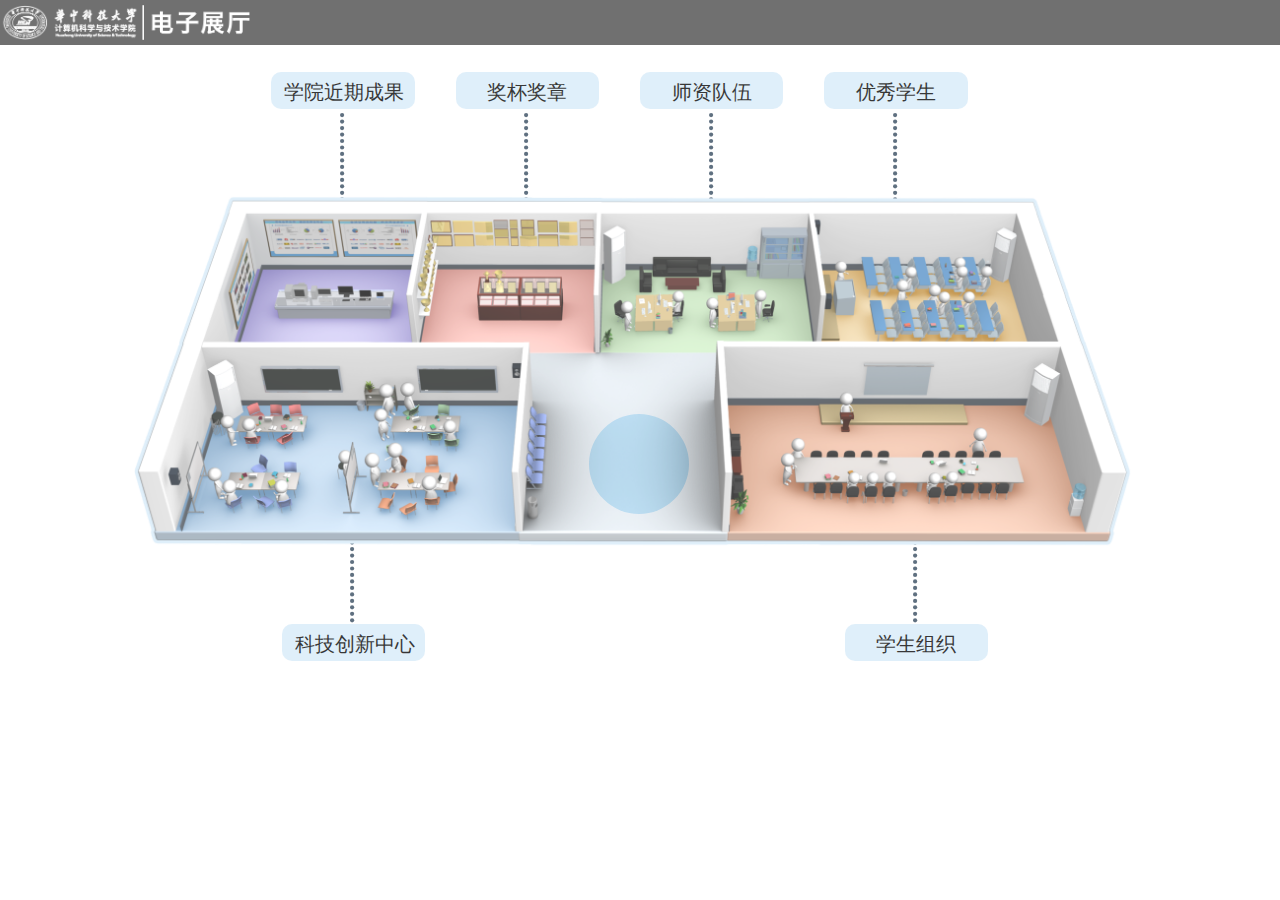
==== second.html @ 572fd602 "initial commit" ====
<!DOCTYPE html>
<html>
<head>
    <meta charset="utf-8" />
    <link rel="stylesheet" href="css/bootstrap.min.css">
    <link rel="stylesheet" href="css/font-awesome.min.css">
    <link rel="stylesheet" href="css/animate.min.css">
    <link rel="stylesheet" href="css/base.css">
    <link rel="stylesheet" href="css/content.css">
    <script type="text/javascript" src="js/jquery.js"></script>
    <script type="text/javascript" src="js/bootstrap.min.js"></script>
    <script type="text/javascript" src="js/modernizr.custom.02430.js"></script>
</head>
<body>
    <div class="loader-wrap">
        <div class="loader"></div>
    </div>
    <div class="main-wrap">
        <div class="top-header-2">
            <div class="logo-2">
                <a href="index.html"><img src="static/logo2.png"></a>
            </div>
        </div>
        <div class="rooms">
            <img class="rooms-bg" src="static/sec_bg.png">
            <a class="rooms-fg" id="fg-rd-1" href="rd-1"><img src="static/sec_fg_1.png"></a>
            <a class="rooms-fg" id="fg-rd-2" href="rd-2"><img src="static/sec_fg_2.png"></a>
            <a class="rooms-fg" id="fg-rd-3" href="rd-3"><img src="static/sec_fg_3.png"></a>
            <a class="rooms-fg" id="fg-rd-4" href="rd-4"><img src="static/sec_fg_4.png"></a>
            <a class="rooms-fg" id="fg-rd-5" href="rd-5"><img src="static/sec_fg_5.png"></a>
            <a class="rooms-fg" id="fg-rd-6" href="rd-6"><img src="static/sec_fg_6.png"></a>
            <a class="btn btn-up" id="btn-rd-1" href="rd-1">学院近期成果</a>
            <a class="btn btn-up" id="btn-rd-2" href="rd-2">奖杯奖章</a>
            <a class="btn btn-up" id="btn-rd-3" href="rd-3">师资队伍</a>
            <a class="btn btn-up" id="btn-rd-4" href="rd-4">优秀学生</a>
            <a class="btn btn-down" id="btn-rd-5" href="rd-5">科技创新中心</a>
            <a class="btn btn-down" id="btn-rd-6" href="rd-6">学生组织</a>
            <div class="third-wrap">
                <div class="third-back1"><a href="#"><i class="fa fa-arrow-circle-o-left fa-3x"></i></a></div>
                <div class="third-content">
                    <div class="tabs">
                        <ul class="tab-links">
                            <li class="active"><a href="#tab1">学生会</a></li>
                            <li><a href="#tab2">咨委会</a></li>
                            <li><a href="#tab3">党支部</a></li>
                        </ul>

                        <div class="tab-content">
                            <div id="tab1" class="tab active">
                                <a href="#"><img src="img/1-2.jpg" /><span>部门设置</span></a>
                                <a href="#"><img src="img/2.jpg" /><span>领导团体</span></a>
                                <a href="#"><img src="img/3.jpg" /><span>优秀个人</span></a>
                                <a href="#"><img src="img/4.jpg" /><span>优秀活动</span></a>
                                <a href="#"><img src="img/1-2.jpg" /><span>部门设置</span></a>
                                <a href="#"><img src="img/2.jpg" /><span>领导团体</span></a>
                                <div></div>
                            </div>
                        </div>
						<div class="page">
							<a href="#page-prev"><span>上一页</span></a>
							<a href="#page-1"><span>1</span></a>
							<span>...</span>
							<a href="#page-4"><span>4</span></a>
							<a href="#page-5"><span>5</span></a>
							<span>6</span>
							<a href="#page-7"><span>7</span></a>
							<a href="#page-8"><span>8</span></a>
							<span>...</span>
							<a href="#page-10"><span>10</span></a>
							<a href="#page-next"><span>下一页</span></a>
						</div>
                    </div>
                </div>
            </div>
        </div>
        <div class="clearfix"></div>
    </div>
    
    <script type="text/javascript">
        $(document).ready(function(){
			var pos="0000";		//模块号
			var id=0;			//图片id
			var img_num=0;		//图片数量
			var last=0;			//页码数
			var currentPage=0;	//当前页码号

			//var last;
			//var img_num;
            $('.rooms-fg').on('click', function(e) {
                var rdwrap = $('.third-wrap');
                if (!rdwrap.hasClass('divshow')) {
                    rdwrap.addClass('divshow');
                    rdwrap.fadeIn(200);
                }
                var curAttr = $(this).attr('href');
                $('#btn-' + curAttr).addClass('active').siblings('.btn').removeClass('active');
                e.preventDefault();
            });
            
            $('.btn').on('click', function(e) {
                var rdwrap = $('.third-wrap');
                if (!rdwrap.hasClass('divshow')) {
                    rdwrap.addClass('divshow');
                    rdwrap.fadeIn(200);
                }
                var curAttr = $(this).attr('href');
                $('#btn-' + curAttr).addClass('active').siblings('.btn').removeClass('active');
                e.preventDefault();
            });
            
            $('.third-back1 a').on('click', function(e){
				if(pos%10!=0){
					e.preventDefault();
					pos=pos.substr(0,2)+"00";
					show(pos);
				}else{
					$('.third-wrap').fadeOut(200).removeClass('divshow');
					$('.btn').removeClass('active');
					e.preventDefault();
				}
            });
            
            
            $('.tab').on('scroll', function(e){
                $(this).children('.page').css('bottom', 0);
            });
			
			$('div.rooms a.rooms-fg').click(clickout);
			$('div.rooms a.btn-up').click(clickout);
			$('div.rooms a.btn-down').click(clickout);
			
			function clickout(){
				var _id=$(this).attr('id').split('-')[2];
				pos=_id+"100"; 			//模块设置
				show(pos);
				
			};
			function show(ppos){
				$.post("php/structure.php",
				{
					pos:ppos
				},
				function(menus,status){
					if(status=="success"){
						var menu=menus.split('|');
						var mu;
						var html;
						var activeId;
						
						/***get active id****/
						if(ppos%100==0){
							activeId=ppos/100%10;
						}else{
							activeId=ppos%10;
						}
						
						/**show menus***/
						$('div.tabs ul.tab-links').empty();
						for(var i=0;i<menu.length;i++){
							mu=menu[i];
							if(mu[0]=='_'){
								mu=mu.substr(1);
								if(mu=="") break;
							}else{
								mu=mu.split('-')[0];
							}
							html='<li><a href="#" class="topmenu-'+(i+1)+'">'+mu+'</a></li>';
							$('div.tabs ul.tab-links').append(html);
						}
						$('div.tabs ul.tab-links li').removeClass('active');
						$('div.tabs ul.tab-links li').eq(activeId-1).addClass('active');
						
						/***设置菜单点击事件****/
						$('div.tabs ul.tab-links li a').on('click', function(e)  {
							e.preventDefault();
							var k=$(this).attr('class').substr(-1);
							if(ppos%100==0){
								pos=ppos[0]+k+"00";
							}else{
								pos=ppos.substr(0,3)+k;
							}
							show(pos);
						});
						
						/***active contents***/
						mu=menu[activeId-1];
						if(mu[0]=='_'){
							id=0;
							$.post('php/getImageNum.php',
							{
								pos:ppos
							},
							function(num,status){
								if(status=='success'){
									if(num=="") img_num=0;
									else img_num=parseInt(num);
									showPictures(ppos);
								}
							});
						}else{
							showSubmenu(mu,activeId);
						}
						
						/***页码初始化*****/
						showPages(ppos);
					}
				});
			};
			function showPictures(ppos){
				var content=$('div.tab-content div.active');
				var html;
				var length;
				content.removeClass('tab_menu');
				content.addClass('tab');
				content.empty();
				if(id<img_num-6){
					length=6;
				}else if(id<img_num){
					length=img_num-id;
				}else return;
				$.post('php/getTitle.php',
				{
					pos:ppos,
					id:id,
					length:length
				},
				function(title,status){
					if(status=="success"){
						var titles=title.split('|');
						content.empty();
						
						for(var i=0;i<titles.length;i++){
							html='<a href="#"><img src="php/getOneImage.php?pos='+ppos+'&&id='+(id+i)+'" /><span>'+titles[i]+'</span></a>';
							content.append(html);
						}
						id+=length;
					}
					
					/***点击事件绑定*****/
					content.find('a').off('click');
					content.find('a').on('click',function(e){
						e.preventDefault();
						var parameter=$(this).find('img').attr('src').split('?')[1];
						var image=$(this).find('img');
						var width=image[0].naturalWidth;
						var height=image[0].naturalHeight;
						if(width>height)
							window.location="./1.html?num="+img_num+"&&"+parameter;
						else
							window.location="./2.html?num="+img_num+"&&"+parameter;
					});
					
				});
			};
			function showSubmenu(menu,id){
				var mu=menu.split('-');
				var content=$('div.tab-content div.active');
				var html;
				content.removeClass('tab');
				content.addClass('tab_menu');
				content.empty();
				for(var i=1;i<mu.length;i++){
					if(mu[i][0]=="_"){
						mu[i]=mu[i].substr(1);
					}
					html='<a href="#"><img src="img/'+id+'-'+i+'.jpg" /><span>'+mu[i]+'</span></li>';
					content.append(html);
				}
				/***目录点击事件******/
				content.children().click(function(e){
					e.preventDefault();
					var k=$(this).children().attr('src').substr(-5,1);
					if(pos%100==0){
						pos=pos.substr(0,2)+k+'1';
					}else{
						return;
					}
					show(pos);
				});
				
			}
			
			function showPages(pos){
			$.post('php/pages.php',
			{
				pos:pos
			},function(num,status){
				if(status=="success"){
					last=Math.ceil(num/6);
					currentPage=1;
					var page=$('div.third-content div.tabs div.page');
					page.empty();
					var html;
					html='<a href="#page-prev"><span>上一页</span></a>';
					page.append(html);
					for(var i=1;i<4&&i<=last;i++){
						if(i==currentPage){
							html='<span>'+i+'</span>';
						}
						else {
						html='<a href="#page-'+i+'"><span>'+i+'</span></a>';
						}
						page.append(html);
					}
					if(last==4){
						html='<a href="#page-4"><span>4</span></a>';
						page.append(html);
					}else if(last>4){
						html='<span>...</span>';
						page.append(html);
						html='<a href="#page-'+last+'"><span>'+last+'</span></a>';
						page.append(html);
					}
					html='<a href="#page-next"><span>下一页</span></a>';
					page.append(html);
					
					page.find('a').off('click');
					page.find('a').on('click',pagesTransform);
				}
			});
		}
		
		function pagesTransform(e){
			e.preventDefault();
			
			var page=$('div.third-content div.tabs div.page');
			var attr = $(this).attr('href').split('-')[1];
			var start,end;
			var html;
			if(attr=="prev"){
				if(currentPage>1) currentPage-=1;
				else return;
			}else if(attr=="next"){
				if(currentPage<last) currentPage+=1;
				else return;
			}else{
				currentPage=parseInt(attr);
			}
			
			start=((currentPage-2)<1? 1 : currentPage-2);
			end=((currentPage+2)>last? last : currentPage+2);
			
			if(start==2) {
				start=1;
				end-=1;
			}
			if(end==last-1){
				start+=1;
				end=last;
			}
			
			page.empty();
			html='<a href="#page-prev"><span>上一页</span></a>';
			page.append(html);
			
			if(start!=1){
				html='<a href="#page-1"><span>1</span></a><span>...</span>';
				page.append(html);
			}
			for(var i=start;i<=end;i++){
				if(i==currentPage){
					html='<span>'+i+'</span>';
				}else {
					html='<a href="#page-'+i+'"><span>'+i+'</span></a>';
				}
				page.append(html);
			}
			
			if(end!=last){
				html='<span>...</span><a href="#page-'+last+'"><span>'+last+'</span></a>';
				page.append(html);
			}
			
			html='<a href="#page-next"><span>下一页</span></a>';
			page.append(html);
			page.find('a').off('click');
			page.find('a').on('click',pagesTransform);
			
			/***图片变化*****/
			id=(currentPage-1)*6;
			showPictures(pos);
		}
	});
		
		
		$('.page a').on('click', function(e){
			var attr = $(this).attr('href').split('-')[1];
			if (attr == 'prev') {

			} else if (attr == 'next') {

			} else {

			};
			
			e.preventDefault();
		});
		
		
		
        window.addEventListener('load', function(){
            console.log("Page Loaded!");
            $('.loader-wrap').fadeOut(1000);
            $('.rooms').addClass('animated zoomIn').one('webkitAnimationEnd mozAnimationEnd MSAnimationEnd oanimationend animationend', function(){
                    $('.rooms').removeClass('animated zoomIn');
            });
        });
    </script>
</body>
</html>
---- css/base.css ----
/* set box-sizing to border-box */
* {
    -webkit-box-sizing: border-box;
       -moz-box-sizing: border-box;
            box-sizing: border-box;
}
/* Set global font-family */
* {
    font-family: sans-serif;
}
/* set text-decoration of a */
a:link, a:hover, a:visited, a:active {
    text-decoration: none;
}
/* set the loader */
.loader-wrap {
    z-index: 9999;
    position: fixed;
    width: 100%;
    height: 100%;
    background-color: #ffffff;
}
.loader {
    width: 100px;
    height: 100px;
    position: fixed;
    top: 46%;
    left: 46%;
    border-radius: 50%;
    background-color: #30abf1;
    -webkit-animation: scaleout 1.0s infinite ease-in-out;
       -moz-animation: scaleout 1.0s infinite ease-in-out;
            animation: scaleout 1.0s infinite ease-in-out;
}
@-webkit-keyframes scaleout {
    0% { -webkit-transform: scale(0.0) }
    100% { 
        -webkit-transform: scale(1.0);
        opacity: 0;
    }
}
@-moz-keyframes scaleout {
    0% { -moz-transform: scale(0.0) }
    100% { 
        -moz-transform: scale(1.0);
        opacity: 0;
    }
}
@keyframes scaleout {
    0% { transform: scale(0.0) }
    100% { 
        transform: scale(1.0);
        opacity: 0;
    }
}

/* Top-header and logo */
.top-header-1 {
    position: absolute;
    z-index: 2;
    top: 0;
    left: 0;
}

.top-header-2 {
    position: relative;
    z-index: 2;
    width: 105%;
}

.top-header-2 {
    background-color: rgb(73, 73, 73);
}

.top-header-1 .logo-1 a {
    display: inline-block;
    line-height: 0px;
    font-size: 0px;
}
.top-header-2 .logo-2 a {
    display: inline-block;
    line-height: 0px;
    font-size: 0px;
}

.top-header-2 .logo-2 a {
    margin-top: 5px;
}

.top-header-1 .logo-1 img,
.top-header-2 .logo-2 img {
    vertical-align: bottom;
}

.logo-1 img {
    margin: 5px;
    height: 50px;
}
.logo-2 img {
    height: 35px;
}

/* Homepage Video */
.building {
    cursor: pointer;
}

img.building-title {
    display: block;
    position: relative;
    z-index: 2;
    width: 400px;
    margin: 0 auto;
    top: 100px;
    opacity: 0.9;
}

div.video-wrap { 
    position: relative;
    top: -160px;
}

.video-wrap .gif1,
.video-wrap .gif2 {
    display: block;
    position: absolute;
}

.video-wrap .gif1 {
    z-index: 1;
    margin-top: 4.5%;
}

/* 2nd Level */

img.rooms-bg {
    display: block;
    padding: 144px 0px 157px;
    width: 1010px;
}

.rooms-fg img{
    z-index: 1;
    opacity: 0;
    -webkit-transition: opacity 0.25s 0s;
       -moz-transition: opacity 0.25s 0s;
            transition: opacity 0.25s 0s;
}
.rooms-fg:hover img {
    opacity: 1;
}

.rooms {
    position: relative;
    margin: 0px auto;
    width: 1024px;
}

.rooms > a {
    display: block;
    position: absolute;
}
.rooms > a.btn {
    display: block;
    position: absolute;
    font-family: sans-serif;
    text-align: center;
    background-color: rgba(54, 156, 223, 0.2);
    color: #000000;
    width: 14%;
    height: 5.5%;
    font-size: 1.4em;
    border-radius: 10px;
    -webkit-transition: all 0.25s 0s;
       -moz-transition: all 0.25s 0s;
            transition: all 0.25s 0s;
}

.rooms > a.btn:hover,
.rooms > a.btn.active {
    background-color: rgba(54, 156, 223, 0.6);
    color: #f2faff;
}
.rooms > a.btn.btn-up:after {
    display: block;
    position: absolute;
    top: 40px;
    left: 20px;
    z-index: -1;
    width: 100px;
    height: 200px;
    content: url(../static/dots.svg);
}
.rooms > a.btn.btn-down:before {
    display: block;
    position: absolute;
    top: -91px;
    left: 20px;
    z-index: -1;
    width: 100px;
    height: 200px;
    content: url(../static/dots.svg);
}

#fg-rd-1 {
    top: 23.0%;
    left: 5.0%;
}

#fg-rd-2 {
    top: 23.1%;
    left: 27.1%;
}

#fg-rd-3 {
    top: 22.4%;
    left: 45.4%;
}

#fg-rd-4 {
    top: 22.5%;
    left: 65.8%;
}

#fg-rd-5 {
    top: 41.9%;
    left: 0.2%;
}

#fg-rd-6 {
    top: 44.2%;
    left: 57.0%;
}

#btn-rd-1 {
    top: 4%;
    left: 14%;
}

#btn-rd-2 {
    top: 4%;
    left: 32%;
}

#btn-rd-3 {
    top: 4%;
    left: 50%;
}

#btn-rd-4 {
    top: 4%;
    left: 68%;
}

#btn-rd-5 {
    bottom: 8%;
    left: 15%;
}

#btn-rd-6 {
    bottom: 8%;
    left: 70%;
}
.rooms-fg img {
/*    opacity: 1;*/
}
@media screen and (min-width: 1536px) {
    img.rooms-bg {
        display: block;
        padding: 144px 0px 157px;
        width: 1532px;
    }
    .rooms {
        position: relative;
        margin: 0px auto;
        width: 1532px;
    }
    #fg-rd-1 img {
        width: 381px;
    }
    #fg-rd-1 {
        top: 18.5%;
        left: 5.0%;
    }
    #fg-rd-2 img {
        width: 310px;
    }
    #fg-rd-2 {
        top: 18.6%;
        left: 27.5%;
    }
    #fg-rd-3 img {
        width: 358px;
    }
    #fg-rd-3 {
        top: 18.0%;
        left: 45.9%;
    }
    #fg-rd-4 img {
        width: 438px;
    }
    #fg-rd-4 {
        top: 18.1%;
        left: 66.7%;
    }
    #fg-rd-5 img {
        width: 624px;
    }
    #fg-rd-5 {
        top: 40.8%;
        left: 0.1%;
    }
    #fg-rd-6 img {
        width: 642px;
    }
    #fg-rd-6 {
        top: 43.8%;
        left: 57.8%;
    }
    .rooms > a.btn.btn-up:after {
        display: block;
        position: absolute;
        top: 51px;
        left: 56px;
        z-index: -1;
        width: 100px;
        height: 200px;
        content: url(../static/dots.svg);
    }
    .rooms > a.btn.btn-down:before {
        display: block;
        position: absolute;
        top: -93px;
        left: 56px;
        z-index: -1;
        width: 100px;
        height: 200px;
        content: url(../static/dots.svg);
    }
}
.third-wrap {
    position: absolute;
    display: none;
    z-index: 1;
    top: 13%;
    width: 100%;
    height: 70%;
    background-color: rgba(255, 255, 255, 0.8);
}
.third-content {
    position: absolute;
    z-index: 2;
    top: 0%;
    left: 5%;
    width: 89%;
    height: 100%;
    border-radius: 4px 4px 4px 4px;
    background-color: rgba(142, 210, 255, 0.67);
}
.third-back1 {
    position: absolute;
    z-index: 3;
    padding: 2px 6px;
    top: 0%;
    left: 0.5%;
}
.third-back1 > a {
    color: rgba(142, 210, 255, 1);
}
---- css/content.css ----
/* 3rd Level */

.tabs {
    width: 100%;
    height: 100%;
    display:inline-block;
}
 
.tab-links:after {
    display:block;
    clear:both;
    content:'';
}
    
ul.tab-links {
    margin-left: 0.5%;
    margin-bottom: 0;
    padding: 0px;
}

.tab-links li {
    margin: 6px 3px 0px 0px;
    float:left;
    list-style:none;
}

.tab-links a {
    padding:3px 15px;
    display:inline-block;
    border-radius: 5px 5px 0px 0px;
    background:rgba(125, 202, 255, 0.88);
    font-size:16px;
    font-weight:600;
    color:#4c4c4c;
    transition:all linear 0.15s;
}

.tab-links a:hover {
    background:#aaddff;
    text-decoration:none;
}

li.active a, li.active a:hover {
    background:rgba(245, 251, 255, 0.71);
    color:#4c4c4c;
}

/* 4th Level */
.tab-content {
    position: absolute;
    top: 7.2%;
    left: 0.5%;
    width: 99%;
    height: 86.8%;
    margin: 0px;
    border-radius: 0px 5px 5px 5px;
    background:rgba(245, 251, 255, 0.71);
}

.tab {
    position: absolute;
    top: 0;
    height: 100%;
    float: left;
    display:none;
    overflow: hidden;
}

.tab.active {
    display:block;
}

.tab-content .tab a{
    position: relative;
    display: inline-block;
    text-align: center;
    margin: 13px 67px 0px;
}

.tab-content .tab a img{
    width:160px;
    height:160px;
}

.tab-content .tab_menu a{
    position: relative;
    display: inline-block;
    text-align: center;
    margin: 92px 0px 0px 18px;
}

.tab-content .tab_menu a img{
    width:200px;
    height:200px;
}

.tab-content .tab_menu a span{
    display:block;
    font-family:"微软雅黑", sans-serif;
    margin-top:10px;
    font-size:20px;
    text-align:center;
    text-decoration: none;
    color:black;
}

.tab-content .tab a:hover img{
    opacity:0.8;
}

.tab-content .tab a span{
    display:block;
    font-family:"微软雅黑", sans-serif;
    font-size:18px;
    text-align:center;
    text-decoration: none;
    color:black;
}

.tab-content .tab a:hover span{
    color:rgba(5, 180, 255, 1);
}

.page {
    position: absolute;
    bottom: 2px;
    width: 100%;
    display: block;
    text-align: center;
}

.page span {
    display: inline-block;
    padding: 2px 8px;
}
.page a span,
.page a span:link, 
.page a span:hover, 
.page a span:visited, 
.page a span:active {
    text-decoration: underline;
}

.page span {
    display: inline-block;
    padding: 2px 4px;
}
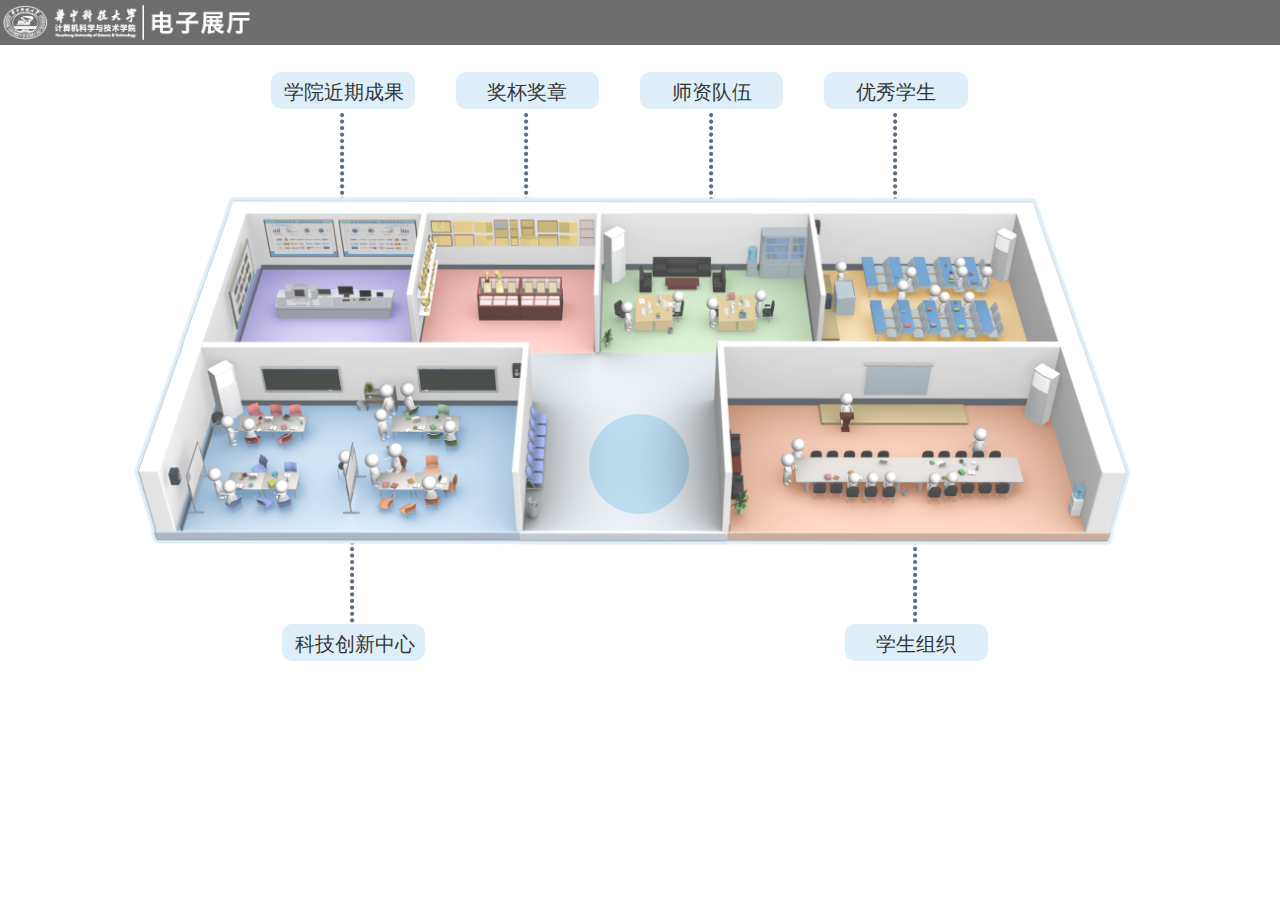
==== commit af62593a: "20150614_6" ====
--- a/second.html
+++ b/second.html
@@ -36,15 +36,15 @@
             <a class="btn btn-down" id="btn-rd-5" href="rd-5">科技创新中心</a>
             <a class="btn btn-down" id="btn-rd-6" href="rd-6">学生组织</a>
             <div class="third-wrap">
-                <div class="third-back1"><a href="#"><i class="fa fa-arrow-circle-o-left fa-3x"></i></a></div>
+                <div class="third-back1"><a></a><!--<a href="#"><i class="fa fa-arrow-circle-o-left fa-3x"></i></a>--></div>
+                <div class="third-close1"><a></a><!--<a href="#"><i class="fa fa-times fa-3x"></i></a>--></div>
                 <div class="third-content">
                     <div class="tabs">
                         <ul class="tab-links">
                             <li class="active"><a href="#tab1">学生会</a></li>
-                            <li><a href="#tab2">咨委会</a></li>
+                            <li><a href="#tab2">资委会</a></li>
                             <li><a href="#tab3">党支部</a></li>
                         </ul>
-
                         <div class="tab-content">
                             <div id="tab1" class="tab active">
                                 <a href="#"><img src="img/1-2.jpg" /><span>部门设置</span></a>
@@ -57,7 +57,8 @@
                             </div>
                         </div>
 						<div class="page">
-							<a href="#page-prev"><span>上一页</span></a>
+<!--							<a href="#page-prev"><span><i class="fa fa-arrow-left"></i></span></a>-->
+                            <a href="#page-prev"><span><img src="static/page_up.png"></span></a>
 							<a href="#page-1"><span>1</span></a>
 							<span>...</span>
 							<a href="#page-4"><span>4</span></a>
@@ -67,7 +68,8 @@
 							<a href="#page-8"><span>8</span></a>
 							<span>...</span>
 							<a href="#page-10"><span>10</span></a>
-							<a href="#page-next"><span>下一页</span></a>
+<!--							<a href="#page-next"><span><i class="fa fa-arrow-right"></i></span></a>-->
+                            <a href="#page-next"><span><img src="static/page_down.png"></span></a>
 						</div>
                     </div>
                 </div>
@@ -88,9 +90,19 @@
 			//var img_num;
             $('.rooms-fg').on('click', function(e) {
                 var rdwrap = $('.third-wrap');
+                var logo = $('.logo-2');
+                var imgbg = $('.rooms-bg');
+                var imgfg = $('.rooms-fg');
+                var btn = $('.btn');
                 if (!rdwrap.hasClass('divshow')) {
                     rdwrap.addClass('divshow');
-                    rdwrap.fadeIn(200);
+                    rdwrap.addClass('animated flipInY').css('display', 'block').one('webkitAnimationEnd mozAnimationEnd MSAnimationEnd oanimationend animationend', function(){
+                        rdwrap.removeClass('animated flipInY');
+                        logo.addClass('blur');
+                        imgbg.addClass('blur');
+                        imgfg.addClass('blur');
+                        btn.addClass('blur');
+                    });
                 }
                 var curAttr = $(this).attr('href');
                 $('#btn-' + curAttr).addClass('active').siblings('.btn').removeClass('active');
@@ -99,9 +111,19 @@
             
             $('.btn').on('click', function(e) {
                 var rdwrap = $('.third-wrap');
+                var logo = $('.logo-2');
+                var imgbg = $('.rooms-bg');
+                var imgfg = $('.rooms-fg');
+                var btn = $('.btn');
                 if (!rdwrap.hasClass('divshow')) {
                     rdwrap.addClass('divshow');
-                    rdwrap.fadeIn(200);
+                    rdwrap.addClass('animated flipInY').css('display', 'block').one('webkitAnimationEnd mozAnimationEnd MSAnimationEnd oanimationend animationend', function(){
+                        rdwrap.removeClass('animated flipInY');
+                        logo.addClass('blur');
+                        imgbg.addClass('blur');
+                        imgfg.addClass('blur');
+                        btn.addClass('blur');
+                    });
                 }
                 var curAttr = $(this).attr('href');
                 $('#btn-' + curAttr).addClass('active').siblings('.btn').removeClass('active');
@@ -114,10 +136,39 @@
 					pos=pos.substr(0,2)+"00";
 					show(pos);
 				}else{
-					$('.third-wrap').fadeOut(200).removeClass('divshow');
+                    var rdwrap = $('.third-wrap');
+                    var logo = $('.logo-2');
+                    var imgbg = $('.rooms-bg');
+                    var imgfg = $('.rooms-fg');
+                    var btn = $('.btn');
+                    rdwrap.removeClass('divshow');
+                    rdwrap.addClass('animated flipOutY').one('webkitAnimationEnd mozAnimationEnd MSAnimationEnd oanimationend animationend', function(){
+                        rdwrap.removeClass('animated flipOutY').css('display', 'none');
+                    });
+                    logo.removeClass('blur');
+                    imgbg.removeClass('blur');
+                    imgfg.removeClass('blur');
+                    btn.removeClass('blur');
 					$('.btn').removeClass('active');
 					e.preventDefault();
 				}
+            });
+            $('.third-close1 a').on('click', function(e){
+                var rdwrap = $('.third-wrap');
+                var logo = $('.logo-2');
+                var imgbg = $('.rooms-bg');
+                var imgfg = $('.rooms-fg');
+                var btn = $('.btn');
+                rdwrap.removeClass('divshow');
+                rdwrap.addClass('animated flipOutY').one('webkitAnimationEnd mozAnimationEnd MSAnimationEnd oanimationend animationend', function(){
+                    rdwrap.removeClass('animated flipOutY').css('display', 'none');
+                });
+                logo.removeClass('blur');
+                imgbg.removeClass('blur');
+                imgfg.removeClass('blur');
+                btn.removeClass('blur');
+                $('.btn').removeClass('active');
+                e.preventDefault();
             });
             
             
--- a/css/base.css
+++ b/css/base.css
@@ -339,31 +339,62 @@
     }
 }
 .third-wrap {
-    position: absolute;
+    position: fixed;
     display: none;
-    z-index: 1;
-    top: 13%;
-    width: 100%;
-    height: 70%;
-    background-color: rgba(255, 255, 255, 0.8);
-}
-.third-content {
-    position: absolute;
     z-index: 2;
     top: 0%;
-    left: 5%;
-    width: 89%;
+    left: 0%;
+    width: 100%;
+    height: 100%;
+    background-color: rgba(51,73,94,0.90);
+}
+.third-content {
+    position: absolute;
+    z-index: 2;
+    top: 0%;
+    left: 4%;
+    width: 92%;
     height: 100%;
     border-radius: 4px 4px 4px 4px;
-    background-color: rgba(142, 210, 255, 0.67);
 }
 .third-back1 {
     position: absolute;
     z-index: 3;
     padding: 2px 6px;
-    top: 0%;
-    left: 0.5%;
+    top: 3.6%;
+    left: 9%;
+}
+
+.third-back1 a:hover {
+    cursor: pointer;
 }
 .third-back1 > a {
-    color: rgba(142, 210, 255, 1);
-}
+    content: url(../static/left.png);
+    color: rgb(55, 74, 93);
+}
+
+.third-close1 {
+    position: absolute;
+    z-index: 3;
+    padding: 2px 6px;
+    top: 2%;
+    right: 1%;
+}
+.third-close1 a:hover {
+    cursor: pointer;
+}
+.third-close1 > a {
+    content: url(../static/close.png);
+    color: rgb(55, 74, 93);
+}
+
+.blur {	
+    filter: url(blur.svg#blur); /* FireFox, Chrome, Opera */
+    
+    -webkit-filter: blur(10px); /* Chrome, Opera */
+       -moz-filter: blur(10px);
+        -ms-filter: blur(10px);    
+            filter: blur(10px);
+    
+    filter: progid:DXImageTransform.Microsoft.Blur(PixelRadius=10, MakeShadow=false); /* IE6~IE9 */
+}--- a/css/content.css
+++ b/css/content.css
@@ -14,117 +14,140 @@
 }
     
 ul.tab-links {
-    margin-left: 0.5%;
-    margin-bottom: 0;
+    position: relative;
+    left: 6%;
+    margin: 2% 6.6% 0%;
     padding: 0px;
 }
 
 .tab-links li {
-    margin: 6px 3px 0px 0px;
     float:left;
     list-style:none;
 }
 
 .tab-links a {
-    padding:3px 15px;
-    display:inline-block;
-    border-radius: 5px 5px 0px 0px;
-    background:rgba(125, 202, 255, 0.88);
-    font-size:16px;
-    font-weight:600;
-    color:#4c4c4c;
-    transition:all linear 0.15s;
+    padding: 10px 15px;
+    display: inline-block;
+    border: 5px solid rgb(46, 62, 79) ;
+/*    border: 2px solid rgb(55, 74, 93);*/
+    font-size: 20px;
+    font-weight: bolder;
+    font-family:"微软雅黑", sans-serif;
+/*    color: rgb(55, 74, 93); */
+    color:  rgba(51,73,94,0.90);
+    background-color: rgb(216, 216, 216);
+    transition: all linear 0.15s;
 }
 
 .tab-links a:hover {
-    background:#aaddff;
-    text-decoration:none;
+    color: rgb(72, 192, 251);
+    text-decoration: none;
 }
 
 li.active a, li.active a:hover {
-    background:rgba(245, 251, 255, 0.71);
-    color:#4c4c4c;
+    color: rgb(72, 192, 251);
 }
-
 /* 4th Level */
 .tab-content {
     position: absolute;
-    top: 7.2%;
-    left: 0.5%;
-    width: 99%;
-    height: 86.8%;
+    top: 8%;
+    left: 1%;
+    width: 98%;
+    height: 86%;
     margin: 0px;
-    border-radius: 0px 5px 5px 5px;
-    background:rgba(245, 251, 255, 0.71);
+/*    border-radius: 5px 5px 5px 5px;*/
+/*    background:rgba(255, 255, 255, 0.2);*/
 }
 
 .tab {
-    position: absolute;
+    position: relative;
     top: 0;
+    width: 1000px;
+    margin: 0 auto;
     height: 100%;
-    float: left;
-    display:none;
+/*    float: left;*/
+    display: none;
     overflow: hidden;
 }
 
 .tab.active {
-    display:block;
+    display: block;
 }
 
 .tab-content .tab a{
     position: relative;
     display: inline-block;
     text-align: center;
-    margin: 13px 67px 0px;
+    margin: 5% 6% 0;
 }
 
 .tab-content .tab a img{
-    width:160px;
-    height:160px;
+    width: 200px;
+    height: 200px;
 }
 
 .tab-content .tab_menu a{
     position: relative;
     display: inline-block;
     text-align: center;
-    margin: 92px 0px 0px 18px;
+    margin: 14% 2% 0% 1%;
 }
 
 .tab-content .tab_menu a img{
-    width:200px;
-    height:200px;
+    width: 250px;
+    height: 250px;
 }
 
 .tab-content .tab_menu a span{
     display:block;
     font-family:"微软雅黑", sans-serif;
-    margin-top:10px;
-    font-size:20px;
+    font-size:25px;
+/*    font-weight: bold;*/
     text-align:center;
     text-decoration: none;
-    color:black;
+    color: rgb(216, 216, 216);
 }
 
 .tab-content .tab a:hover img{
     opacity:0.8;
 }
 
+.tab-content .tab_menu a:hover img{
+    opacity:0.8;
+}
+
 .tab-content .tab a span{
     display:block;
     font-family:"微软雅黑", sans-serif;
-    font-size:18px;
+    font-size:25px;
+/*    font-weight: bold;*/
     text-align:center;
     text-decoration: none;
-    color:black;
+    color: rgb(216, 216, 216);
 }
 
+/*
 .tab-content .tab a:hover span{
-    color:rgba(5, 180, 255, 1);
+    color: rgb(216, 216, 216);
+}
+
+.tab-content .tab_menu a:hover span{
+    color: rgb(216, 216, 216);
+}
+*/
+
+@media screen and (min-width: 1536px) {
+    .tab-content .tab a{
+        margin: 12% 6% 0;
+    }
+    .tab-content .tab_menu a{
+        margin: 12% 6% 0;
+    }
 }
 
 .page {
     position: absolute;
-    bottom: 2px;
+    bottom: 1%;
     width: 100%;
     display: block;
     text-align: center;
@@ -140,9 +163,27 @@
 .page a span:visited, 
 .page a span:active {
     text-decoration: underline;
+    font-family:"微软雅黑", sans-serif;
+    font-size: 20px;
+    font-weight: bolder;
+    color: rgb(216, 216, 216);
 }
 
 .page span {
     display: inline-block;
     padding: 2px 4px;
-}+    font-family:"微软雅黑", sans-serif;
+    font-size: 20px;
+    font-weight: bolder;
+    color: rgb(216, 216, 216);
+}
+
+.page span img{
+    width:30px;
+    height:30px;
+}
+/*
+.page span i {
+    text-decoration: underline;
+}
+*/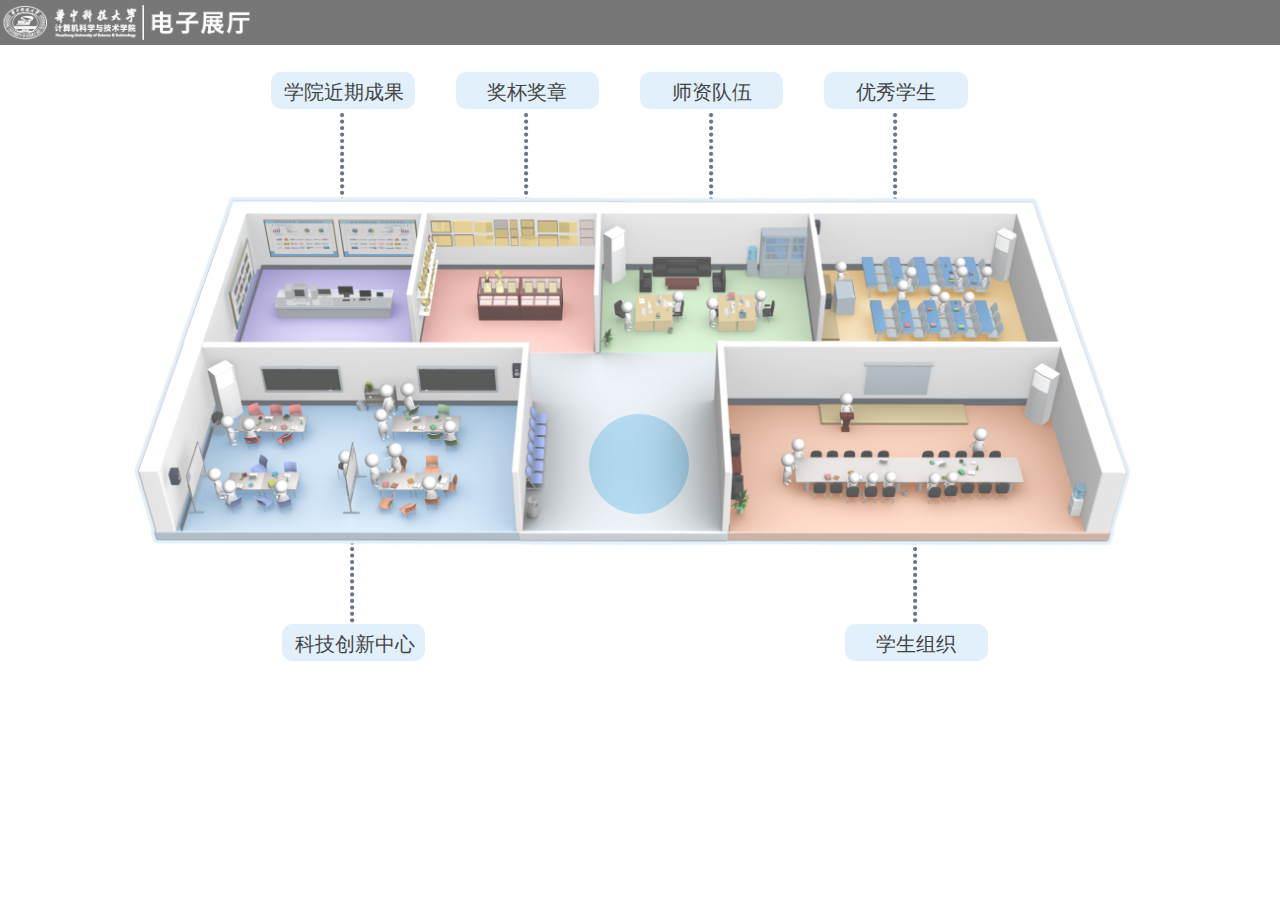
==== commit 13b841c7: "20150614_7" ====
--- a/second.html
+++ b/second.html
@@ -35,42 +35,42 @@
             <a class="btn btn-up" id="btn-rd-4" href="rd-4">优秀学生</a>
             <a class="btn btn-down" id="btn-rd-5" href="rd-5">科技创新中心</a>
             <a class="btn btn-down" id="btn-rd-6" href="rd-6">学生组织</a>
-            <div class="third-wrap">
-                <div class="third-back1"><a></a><!--<a href="#"><i class="fa fa-arrow-circle-o-left fa-3x"></i></a>--></div>
-                <div class="third-close1"><a></a><!--<a href="#"><i class="fa fa-times fa-3x"></i></a>--></div>
-                <div class="third-content">
-                    <div class="tabs">
-                        <ul class="tab-links">
-                            <li class="active"><a href="#tab1">学生会</a></li>
-                            <li><a href="#tab2">资委会</a></li>
-                            <li><a href="#tab3">党支部</a></li>
-                        </ul>
-                        <div class="tab-content">
-                            <div id="tab1" class="tab active">
-                                <a href="#"><img src="img/1-2.jpg" /><span>部门设置</span></a>
-                                <a href="#"><img src="img/2.jpg" /><span>领导团体</span></a>
-                                <a href="#"><img src="img/3.jpg" /><span>优秀个人</span></a>
-                                <a href="#"><img src="img/4.jpg" /><span>优秀活动</span></a>
-                                <a href="#"><img src="img/1-2.jpg" /><span>部门设置</span></a>
-                                <a href="#"><img src="img/2.jpg" /><span>领导团体</span></a>
-                                <div></div>
-                            </div>
+        </div>
+        <div class="third-wrap">
+            <div class="third-back1"><a></a><!--<a href="#"><i class="fa fa-arrow-circle-o-left fa-3x"></i></a>--></div>
+            <div class="third-close1"><a></a><!--<a href="#"><i class="fa fa-times fa-3x"></i></a>--></div>
+            <div class="third-content">
+                <div class="tabs">
+                    <ul class="tab-links">
+                        <li class="active"><a href="#tab1">学生会</a></li>
+                        <li><a href="#tab2">资委会</a></li>
+                        <li><a href="#tab3">党支部</a></li>
+                    </ul>
+                    <div class="tab-content">
+                        <div id="tab1" class="tab active">
+                            <a href="#"><img src="img/1-2.jpg" /><span>部门设置</span></a>
+                            <a href="#"><img src="img/2.jpg" /><span>领导团体</span></a>
+                            <a href="#"><img src="img/3.jpg" /><span>优秀个人</span></a>
+                            <a href="#"><img src="img/4.jpg" /><span>优秀活动</span></a>
+                            <a href="#"><img src="img/1-2.jpg" /><span>部门设置</span></a>
+                            <a href="#"><img src="img/2.jpg" /><span>领导团体</span></a>
+                            <div></div>
                         </div>
-						<div class="page">
+                    </div>
+                    <div class="page">
 <!--							<a href="#page-prev"><span><i class="fa fa-arrow-left"></i></span></a>-->
-                            <a href="#page-prev"><span><img src="static/page_up.png"></span></a>
-							<a href="#page-1"><span>1</span></a>
-							<span>...</span>
-							<a href="#page-4"><span>4</span></a>
-							<a href="#page-5"><span>5</span></a>
-							<span>6</span>
-							<a href="#page-7"><span>7</span></a>
-							<a href="#page-8"><span>8</span></a>
-							<span>...</span>
-							<a href="#page-10"><span>10</span></a>
+                        <a href="#page-prev"><span><img src="static/page_up.png"></span></a>
+                        <a href="#page-1"><span>1</span></a>
+                        <span>...</span>
+                        <a href="#page-4"><span>4</span></a>
+                        <a href="#page-5"><span>5</span></a>
+                        <span>6</span>
+                        <a href="#page-7"><span>7</span></a>
+                        <a href="#page-8"><span>8</span></a>
+                        <span>...</span>
+                        <a href="#page-10"><span>10</span></a>
 <!--							<a href="#page-next"><span><i class="fa fa-arrow-right"></i></span></a>-->
-                            <a href="#page-next"><span><img src="static/page_down.png"></span></a>
-						</div>
+                        <a href="#page-next"><span><img src="static/page_down.png"></span></a>
                     </div>
                 </div>
             </div>
--- a/css/base.css
+++ b/css/base.css
@@ -65,7 +65,7 @@
 .top-header-2 {
     position: relative;
     z-index: 2;
-    width: 105%;
+    width: 100%;
 }
 
 .top-header-2 {
@@ -338,55 +338,7 @@
         content: url(../static/dots.svg);
     }
 }
-.third-wrap {
-    position: fixed;
-    display: none;
-    z-index: 2;
-    top: 0%;
-    left: 0%;
-    width: 100%;
-    height: 100%;
-    background-color: rgba(51,73,94,0.90);
-}
-.third-content {
-    position: absolute;
-    z-index: 2;
-    top: 0%;
-    left: 4%;
-    width: 92%;
-    height: 100%;
-    border-radius: 4px 4px 4px 4px;
-}
-.third-back1 {
-    position: absolute;
-    z-index: 3;
-    padding: 2px 6px;
-    top: 3.6%;
-    left: 9%;
-}
-
-.third-back1 a:hover {
-    cursor: pointer;
-}
-.third-back1 > a {
-    content: url(../static/left.png);
-    color: rgb(55, 74, 93);
-}
-
-.third-close1 {
-    position: absolute;
-    z-index: 3;
-    padding: 2px 6px;
-    top: 2%;
-    right: 1%;
-}
-.third-close1 a:hover {
-    cursor: pointer;
-}
-.third-close1 > a {
-    content: url(../static/close.png);
-    color: rgb(55, 74, 93);
-}
+
 
 .blur {	
     filter: url(blur.svg#blur); /* FireFox, Chrome, Opera */
--- a/css/content.css
+++ b/css/content.css
@@ -1,5 +1,55 @@
 
 /* 3rd Level */
+
+.third-wrap {
+    position: absolute;
+    display: none;
+    z-index: 2;
+    top: 0%;
+    left: 0%;
+    width: 100%;
+    height: 100%;
+    background-color: rgba(51,73,94,0.90);
+}
+.third-content {
+    position: absolute;
+    z-index: 2;
+    top: 0%;
+    left: 0%;
+    width: 100%;
+    height: 100%;
+/*    border-radius: 4px 4px 4px 4px;*/
+}
+.third-back1 {
+    position: absolute;
+    z-index: 3;
+    padding: 2px 6px;
+    top: 3.6%;
+    left: 4%;
+}
+
+.third-back1 a:hover {
+    cursor: pointer;
+}
+.third-back1 > a {
+    content: url(../static/left.png);
+    color: rgb(55, 74, 93);
+}
+
+.third-close1 {
+    position: absolute;
+    z-index: 3;
+    padding: 2px 6px;
+    top: 2%;
+    right: 1%;
+}
+.third-close1 a:hover {
+    cursor: pointer;
+}
+.third-close1 > a {
+    content: url(../static/close.png);
+    color: rgb(55, 74, 93);
+}
 
 .tabs {
     width: 100%;
@@ -59,7 +109,8 @@
 /*    background:rgba(255, 255, 255, 0.2);*/
 }
 
-.tab {
+.tab,
+.tab_menu {
     position: relative;
     top: 0;
     width: 1000px;
@@ -78,7 +129,7 @@
     position: relative;
     display: inline-block;
     text-align: center;
-    margin: 5% 6% 0;
+    margin: 4.5% 6% 0;
 }
 
 .tab-content .tab a img{
@@ -90,7 +141,7 @@
     position: relative;
     display: inline-block;
     text-align: center;
-    margin: 14% 2% 0% 1%;
+    margin: 13.5% 2% 0% 1%;
 }
 
 .tab-content .tab_menu a img{
@@ -138,10 +189,10 @@
 
 @media screen and (min-width: 1536px) {
     .tab-content .tab a{
-        margin: 12% 6% 0;
+        margin: 11% 6% 0;
     }
     .tab-content .tab_menu a{
-        margin: 12% 6% 0;
+        margin: 11% 6% 0;
     }
 }
 
@@ -186,4 +237,40 @@
 .page span i {
     text-decoration: underline;
 }
-*/+*/
+
+@media screen and (max-width: 1000px){
+    .third-wrap {
+        width: 1000px;
+    }
+    .third-back1 {
+        top: 24px;
+        left: 30px;
+    }
+}
+
+@media screen and (min-width: 1536px) {
+    .tab,
+    .tab_menu {
+        position: relative;
+        top: 0;
+        width: 1400px;
+        margin: 0 auto;
+        height: 100%;
+    /*    float: left;*/
+        display: none;
+        overflow: hidden;
+    }
+    .tab-content .tab a{
+        position: relative;
+        display: inline-block;
+        text-align: center;
+        margin: 10% 8% 0;
+    }
+    .tab-content .tab_menu a{
+        position: relative;
+        display: inline-block;
+        text-align: center;
+        margin: 19% 5% 0% 1%;
+    }
+}
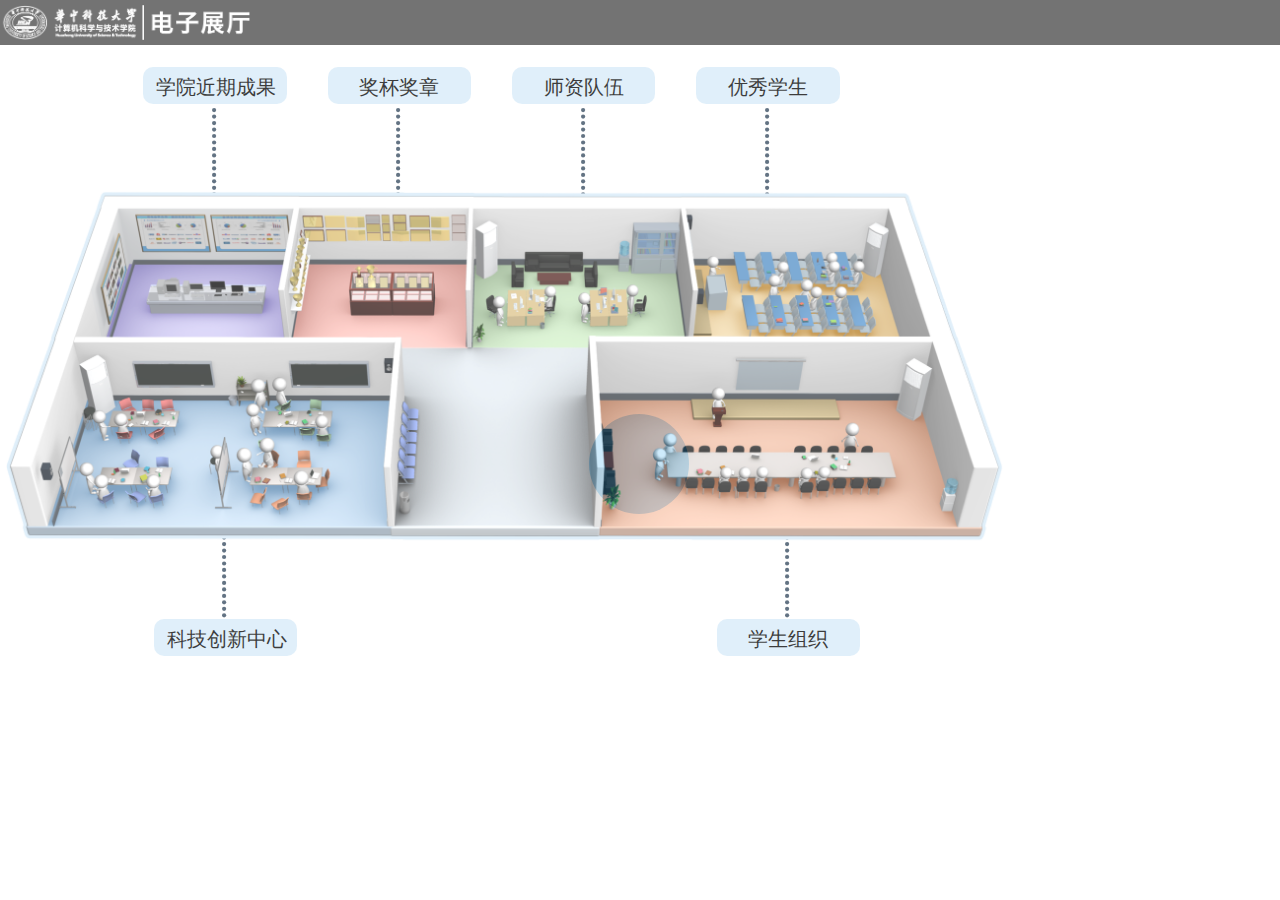
==== commit 402c7c8d: "20150614_10" ====
--- a/second.html
+++ b/second.html
@@ -47,7 +47,7 @@
                         <li><a href="#tab3">党支部</a></li>
                     </ul>
                     <div class="tab-content">
-                        <div id="tab1" class="tab active">
+                        <div id="tab1" class="tab_menu active">
                             <a href="#"><img src="img/1-2.jpg" /><span>部门设置</span></a>
                             <a href="#"><img src="img/2.jpg" /><span>领导团体</span></a>
                             <a href="#"><img src="img/3.jpg" /><span>优秀个人</span></a>
--- a/css/base.css
+++ b/css/base.css
@@ -63,7 +63,7 @@
 }
 
 .top-header-2 {
-    position: relative;
+    position: absolute;
     z-index: 2;
     width: 100%;
 }
@@ -151,8 +151,9 @@
 }
 
 .rooms {
-    position: relative;
-    margin: 0px auto;
+    position: absolute;
+    margin: 0px auto 0px;
+    top: 40px;
     width: 1024px;
 }
 
@@ -339,7 +340,6 @@
     }
 }
 
-
 .blur {	
     filter: url(blur.svg#blur); /* FireFox, Chrome, Opera */
     
--- a/css/content.css
+++ b/css/content.css
@@ -109,8 +109,7 @@
 /*    background:rgba(255, 255, 255, 0.2);*/
 }
 
-.tab,
-.tab_menu {
+.tab{
     position: relative;
     top: 0;
     width: 1000px;
@@ -121,6 +120,17 @@
     overflow: hidden;
 }
 
+.tab_menu{
+    position: relative;
+    top: 0;
+/*    width: 1000px;*/
+    margin: 0 auto;
+    height: 100%;
+/*    float: left;*/
+    display: none;
+    overflow: hidden;
+}
+
 .tab.active {
     display: block;
 }
@@ -141,18 +151,18 @@
     position: relative;
     display: inline-block;
     text-align: center;
-    margin: 13.5% 2% 0% 1%;
+    margin: 15% 1.5% 0% 3.5%;
 }
 
 .tab-content .tab_menu a img{
-    width: 250px;
-    height: 250px;
+    width: 240px;
+    height: 240px;
 }
 
 .tab-content .tab_menu a span{
     display:block;
     font-family:"微软雅黑", sans-serif;
-    font-size:25px;
+    font-size:20px;
 /*    font-weight: bold;*/
     text-align:center;
     text-decoration: none;
@@ -170,7 +180,7 @@
 .tab-content .tab a span{
     display:block;
     font-family:"微软雅黑", sans-serif;
-    font-size:25px;
+    font-size:20px;
 /*    font-weight: bold;*/
     text-align:center;
     text-decoration: none;
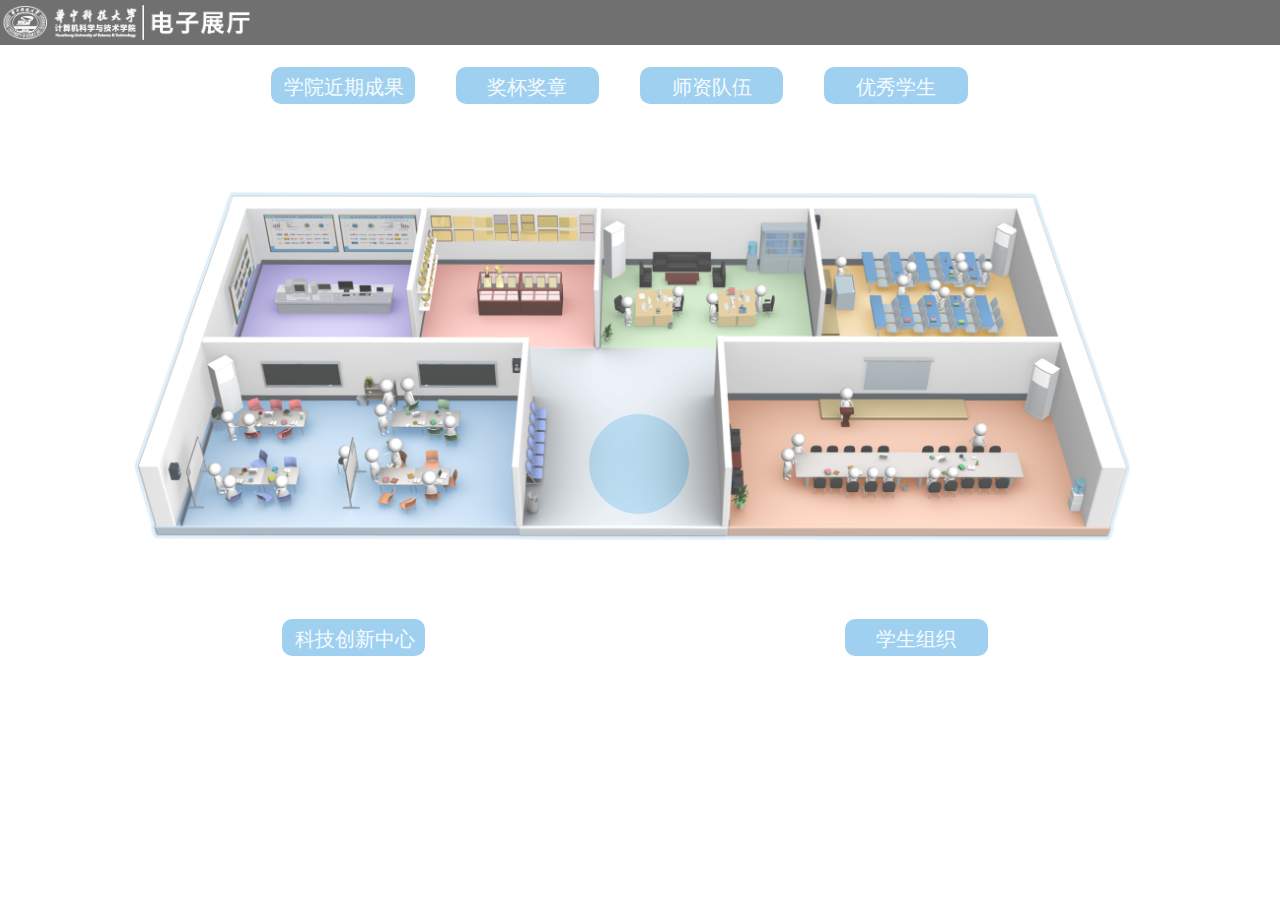
==== commit 47ff8519: "20150616_5" ====
--- a/second.html
+++ b/second.html
@@ -10,6 +10,13 @@
     <script type="text/javascript" src="js/jquery.js"></script>
     <script type="text/javascript" src="js/bootstrap.min.js"></script>
     <script type="text/javascript" src="js/modernizr.custom.02430.js"></script>
+    <style>
+        body {
+            overflow: hidden;
+            overflow-x: hidden;
+            overflow-y: hidden;
+        }
+    </style>
 </head>
 <body>
     <div class="loader-wrap">
@@ -29,16 +36,16 @@
             <a class="rooms-fg" id="fg-rd-4" href="rd-4"><img src="static/sec_fg_4.png"></a>
             <a class="rooms-fg" id="fg-rd-5" href="rd-5"><img src="static/sec_fg_5.png"></a>
             <a class="rooms-fg" id="fg-rd-6" href="rd-6"><img src="static/sec_fg_6.png"></a>
-            <a class="btn btn-up" id="btn-rd-1" href="rd-1">学院近期成果</a>
-            <a class="btn btn-up" id="btn-rd-2" href="rd-2">奖杯奖章</a>
-            <a class="btn btn-up" id="btn-rd-3" href="rd-3">师资队伍</a>
-            <a class="btn btn-up" id="btn-rd-4" href="rd-4">优秀学生</a>
-            <a class="btn btn-down" id="btn-rd-5" href="rd-5">科技创新中心</a>
-            <a class="btn btn-down" id="btn-rd-6" href="rd-6">学生组织</a>
+            <a class="btn btn-up" id="btn-rd-1">学院近期成果</a>
+            <a class="btn btn-up" id="btn-rd-2">奖杯奖章</a>
+            <a class="btn btn-up" id="btn-rd-3">师资队伍</a>
+            <a class="btn btn-up" id="btn-rd-4">优秀学生</a>
+            <a class="btn btn-down" id="btn-rd-5">科技创新中心</a>
+            <a class="btn btn-down" id="btn-rd-6">学生组织</a>
         </div>
         <div class="third-wrap">
-            <div class="third-back1"><a></a><!--<a href="#"><i class="fa fa-arrow-circle-o-left fa-3x"></i></a>--></div>
-            <div class="third-close1"><a></a><!--<a href="#"><i class="fa fa-times fa-3x"></i></a>--></div>
+            <div class="third-back1"><a><img src="static/left.png" /></a><!--<a href="#"><i class="fa fa-arrow-circle-o-left fa-3x"></i></a>--></div>
+            <div class="third-close1"><a><img src="static/close.png" /></a><!--<a href="#"><i class="fa fa-times fa-3x"></i></a>--></div>
             <div class="third-content">
                 <div class="tabs">
                     <ul class="tab-links">
@@ -48,12 +55,12 @@
                     </ul>
                     <div class="tab-content">
                         <div id="tab1" class="tab_menu active">
-                            <a href="#"><img src="img/1-2.jpg" /><span>部门设置</span></a>
-                            <a href="#"><img src="img/2.jpg" /><span>领导团体</span></a>
-                            <a href="#"><img src="img/3.jpg" /><span>优秀个人</span></a>
-                            <a href="#"><img src="img/4.jpg" /><span>优秀活动</span></a>
-                            <a href="#"><img src="img/1-2.jpg" /><span>部门设置</span></a>
-                            <a href="#"><img src="img/2.jpg" /><span>领导团体</span></a>
+                            <a href="#"><img class="pic_h" id="img1" src="img/1-2.jpg" /><span>部门设置</span></a>
+                            <a href="#"><img class="pic_h" id="img2" src="img/2.jpg" /><span>领导团体</span></a>
+                            <a href="#"><img class="pic_h" id="img3" src="img/3.jpg" /><span>优秀个人</span></a>
+                            <a href="#"><img class="pic_h" id="img4" src="img/4.jpg" /><span>优秀活动</span></a>
+                            <a href="#"><img class="pic_h" id="img5" src="img/1-2.jpg" /><span>部门设置</span></a>
+                            <a href="#"><img class="pic_h" id="img6" src="img/2.jpg" /><span>领导团体</span></a>
                             <div></div>
                         </div>
                     </div>
@@ -109,26 +116,6 @@
                 e.preventDefault();
             });
             
-            $('.btn').on('click', function(e) {
-                var rdwrap = $('.third-wrap');
-                var logo = $('.logo-2');
-                var imgbg = $('.rooms-bg');
-                var imgfg = $('.rooms-fg');
-                var btn = $('.btn');
-                if (!rdwrap.hasClass('divshow')) {
-                    rdwrap.addClass('divshow');
-                    rdwrap.addClass('animated flipInY').css('display', 'block').one('webkitAnimationEnd mozAnimationEnd MSAnimationEnd oanimationend animationend', function(){
-                        rdwrap.removeClass('animated flipInY');
-                        logo.addClass('blur');
-                        imgbg.addClass('blur');
-                        imgfg.addClass('blur');
-                        btn.addClass('blur');
-                    });
-                }
-                var curAttr = $(this).attr('href');
-                $('#btn-' + curAttr).addClass('active').siblings('.btn').removeClass('active');
-                e.preventDefault();
-            });
             
             $('.third-back1 a').on('click', function(e){
 				if(pos%10!=0){
@@ -183,6 +170,7 @@
 			function clickout(){
 				var _id=$(this).attr('id').split('-')[2];
 				pos=_id+"100"; 			//模块设置
+				//if(pos=="2100") pos="2000";
 				show(pos);
 				
 			};
@@ -279,9 +267,15 @@
 					if(status=="success"){
 						var titles=title.split('|');
 						content.empty();
-						
+						alert(title);
 						for(var i=0;i<titles.length;i++){
-							html='<a href="#"><img src="php/getOneImage.php?pos='+ppos+'&&id='+(id+i)+'" /><span>'+titles[i]+'</span></a>';
+							var size=titles[i].split('-')[1];
+							titles[i]=titles[i].split('-')[0];
+							size=size.split('*');
+							var cs;
+							if(parseInt(size[0])>parseInt(size[1]))  cs='pic_w';
+							else cs='pic_h';
+							html='<a href="#"><img    class="'+cs+'" src="php/getOneImage.php?pos='+ppos+'&&id='+(id+i)+'" /><span>'+titles[i]+'</span></a>';
 							content.append(html);
 						}
 						id+=length;
@@ -307,6 +301,8 @@
 				var mu=menu.split('-');
 				var content=$('div.tab-content div.active');
 				var html;
+				var page=$('div.third-content div.tabs div.page');
+				page.remove();
 				content.removeClass('tab');
 				content.addClass('tab_menu');
 				content.empty();
@@ -433,7 +429,6 @@
 		}
 	});
 		
-		
 		$('.page a').on('click', function(e){
 			var attr = $(this).attr('href').split('-')[1];
 			if (attr == 'prev') {
--- a/css/base.css
+++ b/css/base.css
@@ -4,7 +4,7 @@
        -moz-box-sizing: border-box;
             box-sizing: border-box;
 }
-/* Set global font-family */
+/* Set global */
 * {
     font-family: sans-serif;
 }
@@ -65,7 +65,7 @@
 .top-header-2 {
     position: absolute;
     z-index: 2;
-    width: 100%;
+    width: 105%;
 }
 
 .top-header-2 {
@@ -101,10 +101,13 @@
 }
 
 /* Homepage Video */
+/*
 .building {
     cursor: pointer;
 }
-
+*/
+
+/*
 img.building-title {
     display: block;
     position: relative;
@@ -114,6 +117,7 @@
     top: 100px;
     opacity: 0.9;
 }
+*/
 
 div.video-wrap { 
     position: relative;
@@ -124,6 +128,20 @@
 .video-wrap .gif2 {
     display: block;
     position: absolute;
+    cursor: default;
+}
+
+.enter_button img{
+    position:absolute;
+    top:77%;
+    left:45%;
+    z-index: 3;
+    width:10%;
+/*    height:100px;*/
+}
+
+.enter_button img:hover{
+    cursor:pointer;
 }
 
 .video-wrap .gif1 {
@@ -151,7 +169,7 @@
 }
 
 .rooms {
-    position: absolute;
+    position: relative;
     margin: 0px auto 0px;
     top: 40px;
     width: 1024px;
@@ -162,12 +180,18 @@
     position: absolute;
 }
 .rooms > a.btn {
+    cursor: default;
     display: block;
     position: absolute;
     font-family: sans-serif;
     text-align: center;
+/*
     background-color: rgba(54, 156, 223, 0.2);
     color: #000000;
+*/
+    
+    background-color: rgba(54, 156, 223, 0.6);
+    color: #f2faff;
     width: 14%;
     height: 5.5%;
     font-size: 1.4em;
@@ -177,11 +201,13 @@
             transition: all 0.25s 0s;
 }
 
+/*
 .rooms > a.btn:hover,
 .rooms > a.btn.active {
     background-color: rgba(54, 156, 223, 0.6);
     color: #f2faff;
 }
+*/
 .rooms > a.btn.btn-up:after {
     display: block;
     position: absolute;
@@ -190,7 +216,7 @@
     z-index: -1;
     width: 100px;
     height: 200px;
-    content: url(../static/dots.svg);
+    content: url(../static/dots.png);
 }
 .rooms > a.btn.btn-down:before {
     display: block;
@@ -200,7 +226,7 @@
     z-index: -1;
     width: 100px;
     height: 200px;
-    content: url(../static/dots.svg);
+    content: url(../static/dots.png);
 }
 
 #fg-rd-1 {
--- a/css/content.css
+++ b/css/content.css
@@ -32,7 +32,6 @@
     cursor: pointer;
 }
 .third-back1 > a {
-    content: url(../static/left.png);
     color: rgb(55, 74, 93);
 }
 
@@ -47,7 +46,6 @@
     cursor: pointer;
 }
 .third-close1 > a {
-    content: url(../static/close.png);
     color: rgb(55, 74, 93);
 }
 
@@ -75,23 +73,25 @@
     list-style:none;
 }
 
+
 .tab-links a {
-    padding: 10px 15px;
-    display: inline-block;
-    border: 5px solid rgb(46, 62, 79) ;
-/*    border: 2px solid rgb(55, 74, 93);*/
+    margin: 3px;
+    padding: 8px 15px;
+    display: inline-block;
+    border: 3px solid rgb(46, 62, 79) ;
     font-size: 20px;
     font-weight: bolder;
     font-family:"微软雅黑", sans-serif;
-/*    color: rgb(55, 74, 93); */
-    color:  rgba(51,73,94,0.90);
+    border-radius: 8px;
+    color: rgba(51,73,94,0.90);
     background-color: rgb(216, 216, 216);
     transition: all linear 0.15s;
 }
 
-.tab-links a:hover {
+.tab-links a:hover{
     color: rgb(72, 192, 251);
     text-decoration: none;
+    cursor:pointer;
 }
 
 li.active a, li.active a:hover {
@@ -105,8 +105,6 @@
     width: 98%;
     height: 86%;
     margin: 0px;
-/*    border-radius: 5px 5px 5px 5px;*/
-/*    background:rgba(255, 255, 255, 0.2);*/
 }
 
 .tab{
@@ -140,11 +138,24 @@
     display: inline-block;
     text-align: center;
     margin: 4.5% 6% 0;
-}
-
-.tab-content .tab a img{
-    width: 200px;
-    height: 200px;
+    width:200px;
+    height:200px;
+}
+
+.tab-content .tab a .pic_h{
+    max-width: 200px;
+    max-height: 200px;
+    text-align:center;
+    height:100%;
+/*    width:100%;*/
+}
+
+.tab-content .tab a .pic_w{
+    max-width: 200px;
+    max-height: 200px;
+    text-align:center;
+/*    height:100%;*/
+    width:100%;
 }
 
 .tab-content .tab_menu a{
@@ -152,11 +163,35 @@
     display: inline-block;
     text-align: center;
     margin: 15% 1.5% 0% 3.5%;
-}
-
-.tab-content .tab_menu a img{
-    width: 240px;
-    height: 240px;
+    width:240px;
+    height:240px;
+}
+
+.tab-content .tab_menu a .pic_h{
+    max-width: 240px;
+    max-height: 240px;
+    text-align:center;
+    height:100%;
+}
+
+.tab-content .tab_menu a .pic_w{
+    max-width: 240px;
+    max-height: 240px;
+    text-align:center;
+    width:100%;
+}
+
+.tab-content .tab a span{
+    display:block;
+    font-family:"微软雅黑", sans-serif;
+    font-size:20px;
+/*    font-weight: bold;*/
+    text-align:center;
+    text-decoration: none;
+    color: rgb(216, 216, 216);
+    max-width:200px;
+    max-height:28px;
+    overflow:hidden;
 }
 
 .tab-content .tab_menu a span{
@@ -167,6 +202,9 @@
     text-align:center;
     text-decoration: none;
     color: rgb(216, 216, 216);
+    max-width:240px;
+    max-height:28px;
+    overflow:hidden;
 }
 
 .tab-content .tab a:hover img{
@@ -175,16 +213,6 @@
 
 .tab-content .tab_menu a:hover img{
     opacity:0.8;
-}
-
-.tab-content .tab a span{
-    display:block;
-    font-family:"微软雅黑", sans-serif;
-    font-size:20px;
-/*    font-weight: bold;*/
-    text-align:center;
-    text-decoration: none;
-    color: rgb(216, 216, 216);
 }
 
 /*
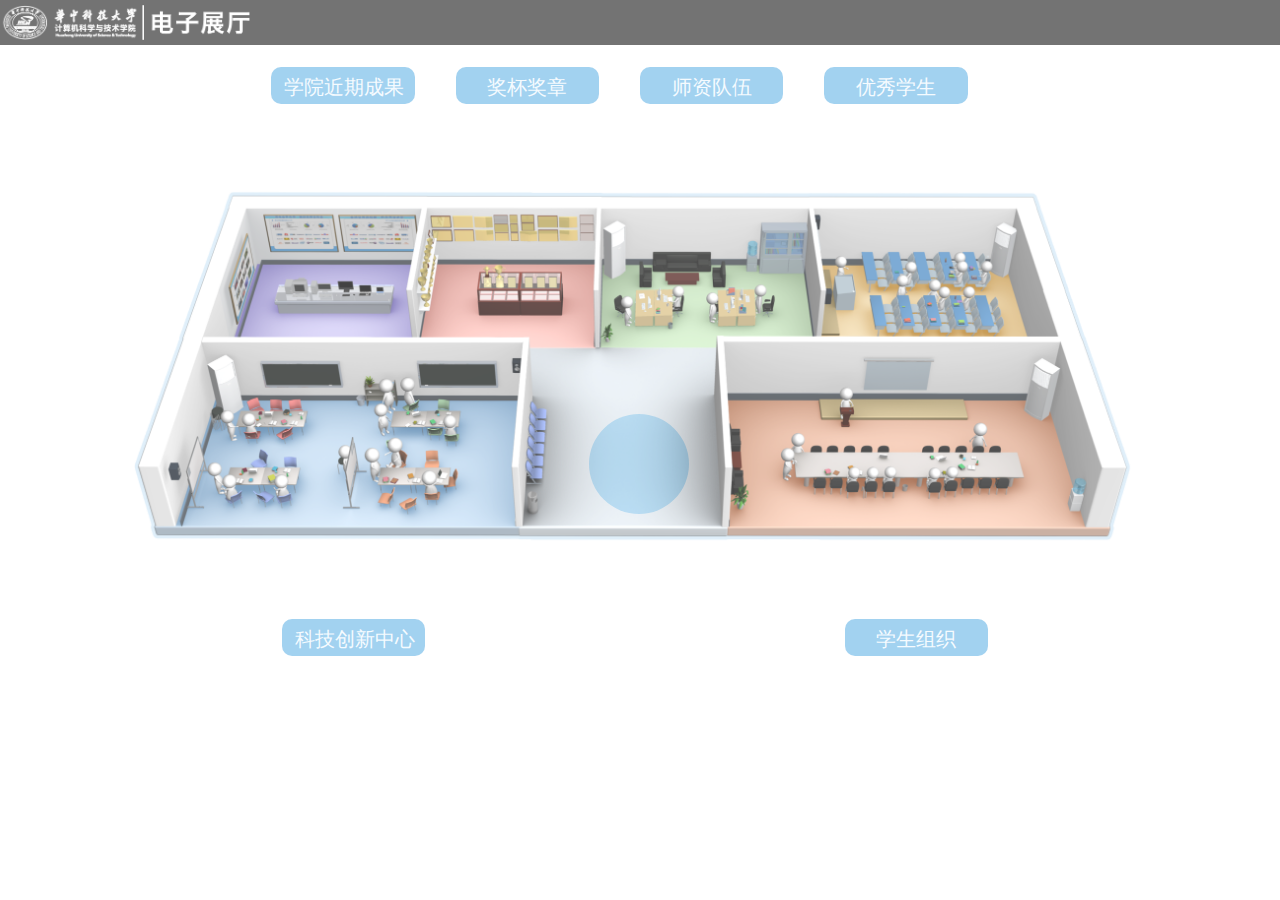
==== commit 84fdbdc5: "20150619_4" ====
--- a/second.html
+++ b/second.html
@@ -54,8 +54,8 @@
                         <li><a href="#tab3">党支部</a></li>
                     </ul>
                     <div class="tab-content">
-                        <div id="tab1" class="tab_menu active">
-                            <a href="#"><img class="pic_h" id="img1" src="img/1-2.jpg" /><span>部门设置</span></a>
+                        <div id="tab1" class="tab active">
+                            <a href="#"><img class="pic_h" id="img1" src="img/1-1.jpg" /><span>部门设置</span></a>
                             <a href="#"><img class="pic_h" id="img2" src="img/2.jpg" /><span>领导团体</span></a>
                             <a href="#"><img class="pic_h" id="img3" src="img/3.jpg" /><span>优秀个人</span></a>
                             <a href="#"><img class="pic_h" id="img4" src="img/4.jpg" /><span>优秀活动</span></a>
--- a/css/base.css
+++ b/css/base.css
@@ -57,14 +57,14 @@
 /* Top-header and logo */
 .top-header-1 {
     position: absolute;
-    z-index: 2;
+    z-index: 10;
     top: 0;
     left: 0;
 }
 
 .top-header-2 {
     position: absolute;
-    z-index: 2;
+    z-index: 10;
     width: 105%;
 }
 
@@ -131,13 +131,17 @@
     cursor: default;
 }
 
-.enter_button img{
+.enter_button {
     position:absolute;
     top:77%;
     left:45%;
-    z-index: 3;
-    width:10%;
+    z-index: 10;
+/*    width:10%;*/
 /*    height:100px;*/
+}
+
+.enter_button img {
+    width: 50%;
 }
 
 .enter_button img:hover{
@@ -145,8 +149,20 @@
 }
 
 .video-wrap .gif1 {
-    z-index: 1;
+    z-index: 9;
     margin-top: 4.5%;
+}
+.video-wrap .gif2 {
+    z-index: 7;
+}
+.blank_bg {
+    position: fixed;
+    z-index: 8;
+    top: 0;
+    left: 0;
+    width: 100%;
+    height: 100%;
+    background-color: white;
 }
 
 /* 2nd Level */
@@ -375,4 +391,5 @@
             filter: blur(10px);
     
     filter: progid:DXImageTransform.Microsoft.Blur(PixelRadius=10, MakeShadow=false); /* IE6~IE9 */
-}+}
+
